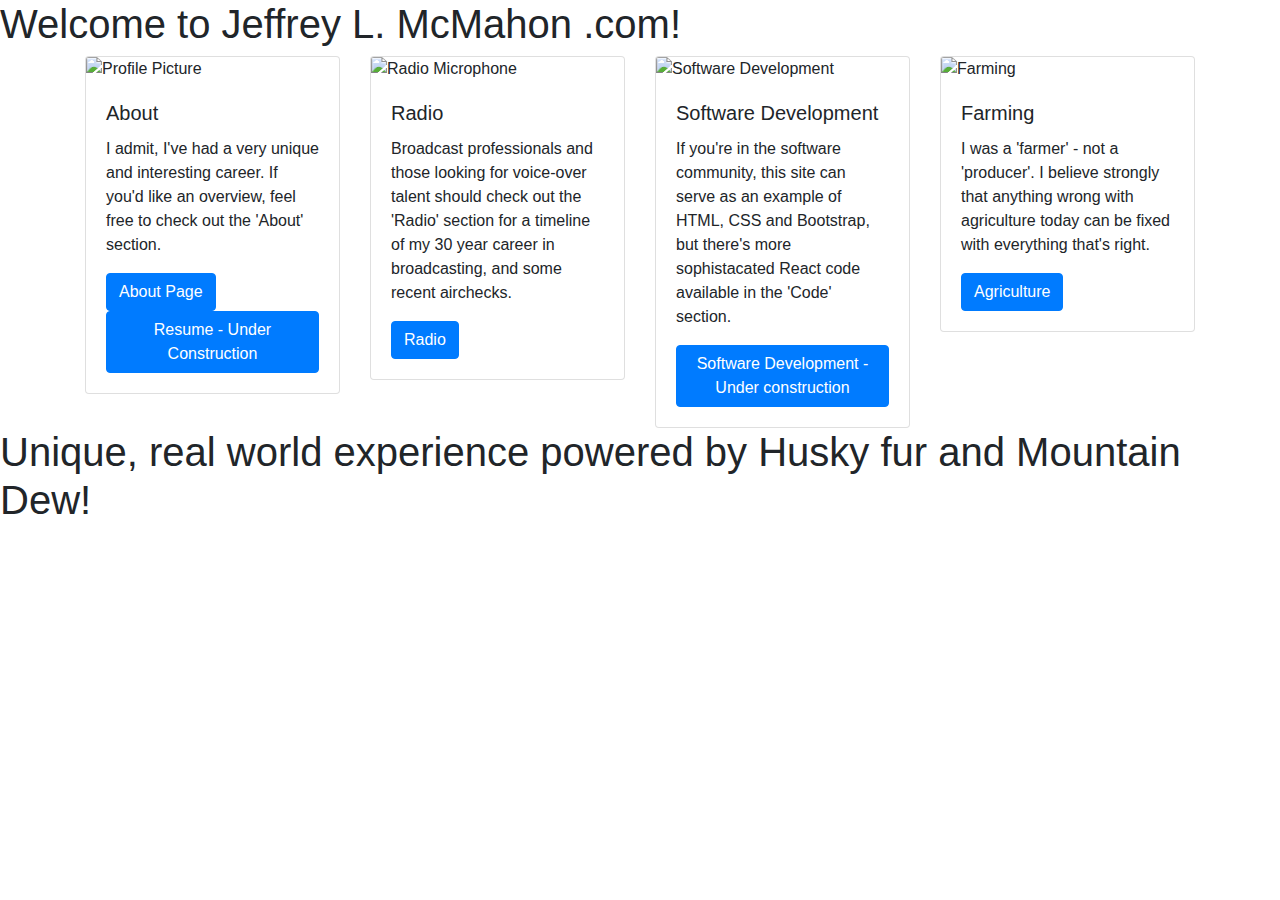
==== LandingPage/landingPage.html @ b4bef1bd "under construction" ====
<!DOCTYPE html>
<html lang="en">
<head>
    <meta charset="UTF-8">
    <meta name="viewport" content="width=device-width, initial-scale=1.0">
    <link rel="stylesheet" href="https://stackpath.bootstrapcdn.com/bootstrap/4.5.2/css/bootstrap.min.css" integrity="sha384-JcKb8q3iqJ61gNV9KGb8thSsNjpSL0n8PARn9HuZOnIxN0hoP+VmmDGMN5t9UJ0Z" crossorigin="anonymous">
    <script src="https://stackpath.bootstrapcdn.com/bootstrap/4.5.2/js/bootstrap.min.js" integrity="sha384-B4gt1jrGC7Jh4AgTPSdUtOBvfO8shuf57BaghqFfPlYxofvL8/KUEfYiJOMMV+rV" crossorigin="anonymous"></script>
    <link rel="preconnect" href="https://fonts.gstatic.com">
    <link href="https://fonts.googleapis.com/css2?family=Montserrat:wght@500&family=Work+Sans&display=swap" rel="stylesheet">
    <link rel="stylesheet" href="landingPage.css" >
    <title>Welcome to Jeffrey L McMahon .com!</title>
</head>
<body>

    <div id='headline'>
    <h1> Welcome to Jeffrey L. McMahon .com!</h1>
    </div>
    <div class="container" id='main_page'>
        <div class="row">
            <div class="col-3">
                <div class="card" id='card'>
                    <img src="../images/profile_pic.jpg" class="card-img-top" alt="Profile Picture">
                    <div class="card-body" id='card_text'>
                      <h5 class="card-title">About</h5>
                      <p class="card-text">I admit, I've had a very unique and interesting career. If you'd like 
                        an overview, feel free to check out the 'About' section.</p>
                      <a href="../About/about.html" class="btn btn-primary" id='nav_button'>About Page</a>
                    <a href="../Resume/Resume.html" class="btn btn-primary" id='nav_button'>Resume - Under Construction</a>
                    </div>
                </div>                
            </div>
            <div class="col-3">
                <div class="card" id='card'>
                    <img src="../images/Radio.jpg" class="card-img-top" alt="Radio Microphone">
                    <div class="card-body" id='card_text'>
                      <h5 class="card-title">Radio</h5>
                      <p class="card-text">Broadcast professionals and those looking for voice-over talent should check out the 'Radio' section 
                        for a timeline of my 30 year career in broadcasting, and some recent airchecks.</p>
                      <a href="../Radio_page/radio_page.html" class="btn btn-primary" id='nav_button'>Radio</a>
                    </div>
                </div>
            </div>
            <div class="col-3">
                <div class="card" id='card'>
                    <img src="../images/software.jpg" class="card-img-top" alt="Software Development">
                    <div class="card-body" id='card_text'>
                      <h5 class="card-title">Software Development</h5>
                      <p class="card-text">If you're
                            in the software community, this site can serve as an example of HTML, CSS and Bootstrap,
                        but there's more sophistacated React code available in the 'Code' section. </p>
                      <a href="#" class="btn btn-primary" id='nav_button'>Software Development - Under construction</a>
                    </div>
                </div>  
            </div>
            <div class="col-3">
                <div class="card" id='card'>
                    <img src="../images/JD_Planter.jpg" class="card-img-top" alt="Farming">
                    <div class="card-body" id='card_text'>
                      <h5 class="card-title">Farming</h5>
                      <p class="card-text">I was a 'farmer' - not a 'producer'. I believe strongly that anything wrong with agriculture today can be fixed with everything that's right.</p>
                      <a href="../farming/farming.html" class="btn btn-primary" id='nav_button'>Agriculture</a>
                    </div>
                </div>  
            </div>
        </div>
    </div>
    <footer>
        <h1 id='page_footer'>Unique, real world experience powered by Husky fur and Mountain Dew!</h1>
    </footer>

</body>
</html>
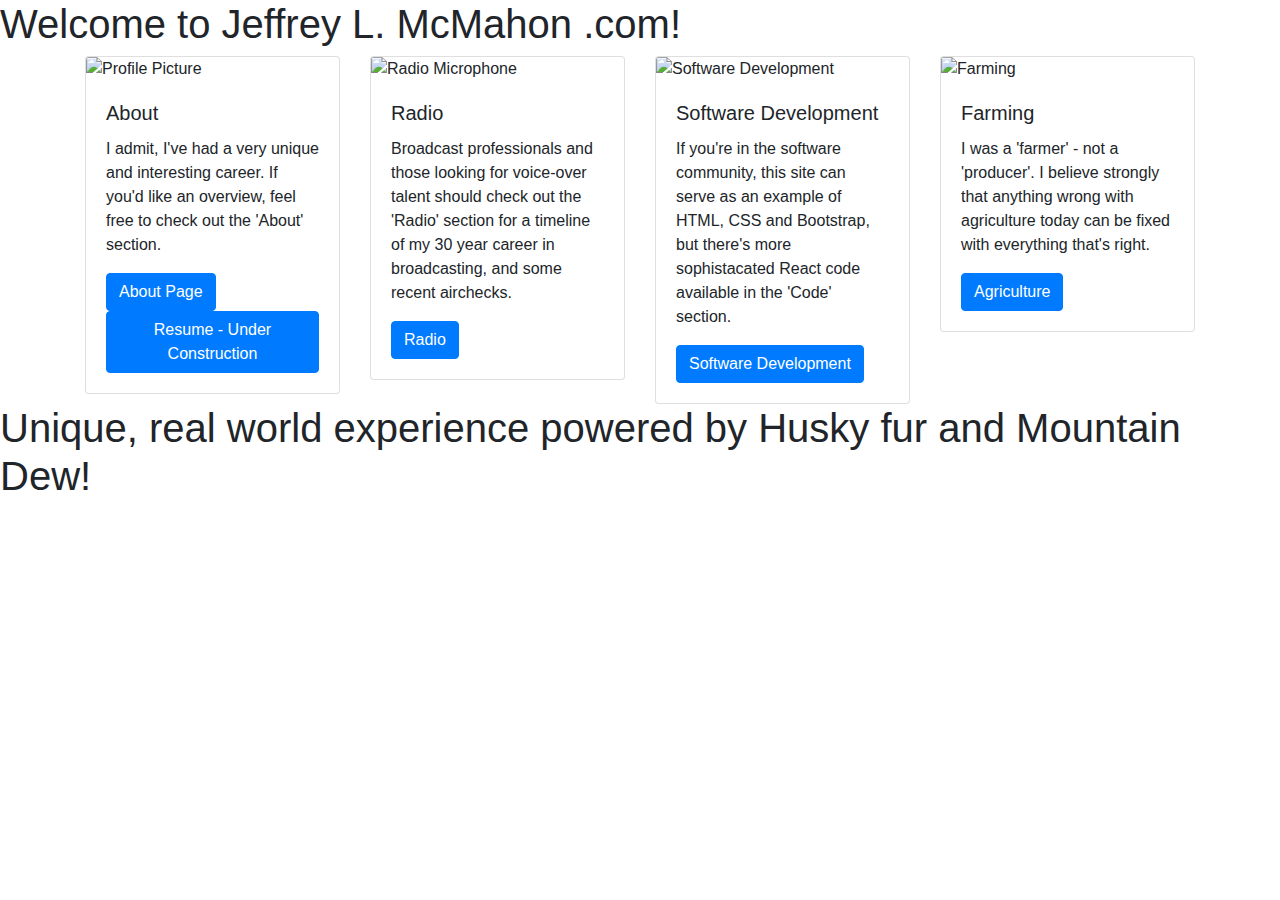
==== commit 97589bc4: "updates completed" ====
--- a/LandingPage/landingPage.html
+++ b/LandingPage/landingPage.html
@@ -48,7 +48,7 @@
                       <p class="card-text">If you're
                             in the software community, this site can serve as an example of HTML, CSS and Bootstrap,
                         but there's more sophistacated React code available in the 'Code' section. </p>
-                      <a href="#" class="btn btn-primary" id='nav_button'>Software Development - Under construction</a>
+                      <a href="#" class="btn btn-primary" id='nav_button'>Software Development</a>
                     </div>
                 </div>  
             </div>
